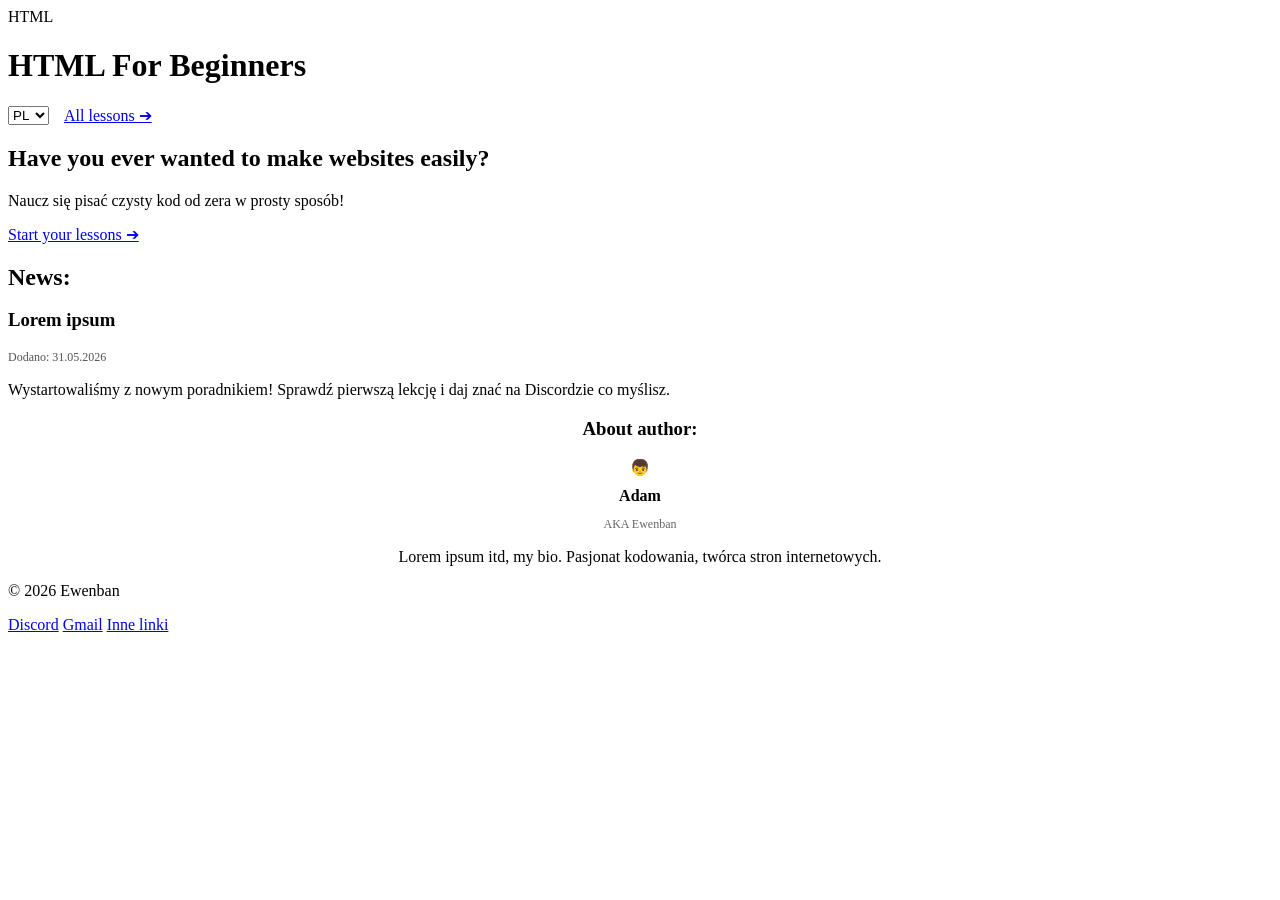
==== index.html @ e7ac2cca "Add initial HTML structure for the website" ====
<!DOCTYPE html>
<html lang="pl">
<head>
  <meta charset="UTF-8">
  <meta name="viewport" content="width=device-width, initial-scale=1.0">
  <title>HTML For Beginners</title>
  <link rel="stylesheet" href="style.css">
</head>
<body>

  <header>
    <div class="logo-area">
      <div class="favicon-placeholder">HTML</div>
      <h1>HTML For Beginners</h1>
    </div>
    <div style="display: flex; gap: 15px; align-items: center;">
      <select class="lang-select">
        <option value="pl">PL</option>
        <option value="en">EN</option>
      </select>
      <nav>
        <a href="lessons/all-lessons.html">All lessons ➔</a>
      </nav>
    </div>
  </header>

  <main class="container main-layout">
    <div>
      <div class="box hero-box">
        <h2>Have you ever wanted to make websites easily?</h2>
        <p style="margin: 15px 0;">Naucz się pisać czysty kod od zera w prosty sposób!</p>
        <a href="lessons/all-lessons.html" class="btn">Start your lessons ➔</a>
      </div>

      <h2 style="margin-bottom: 15px;">News:</h2>
      
      <div class="box">
        <h3>Lorem ipsum</h3>
        <p style="color: #555; font-size: 12px; margin-bottom: 5px;">Dodano: 31.05.2026</p>
        <p>Wystartowaliśmy z nowym poradnikiem! Sprawdź pierwszą lekcję i daj znać na Discordzie co myślisz.</p>
      </div>

    

    <aside>
      <div class="box" style="text-align: center;">
        <h3>About author:</h3>
        <div class="author-avatar">👦</div>
        <h4 style="margin: 10px 0;">Adam</h4>
        <p style="font-size: 12px; color: #666; margin-bottom: 10px;">AKA Ewenban</p>
        <p>Lorem ipsum itd, my bio. Pasjonat kodowania, twórca stron internetowych.</p>
      </div>
    </aside>
  </main>

  <footer>
    <p>© 2026 Ewenban</p>
    <div class="footer-links">
      <a href="#">Discord</a>
      <a href="#">Gmail</a>
      <a href="#">Inne linki</a>
    </div>
  </footer>

</body>
</html>
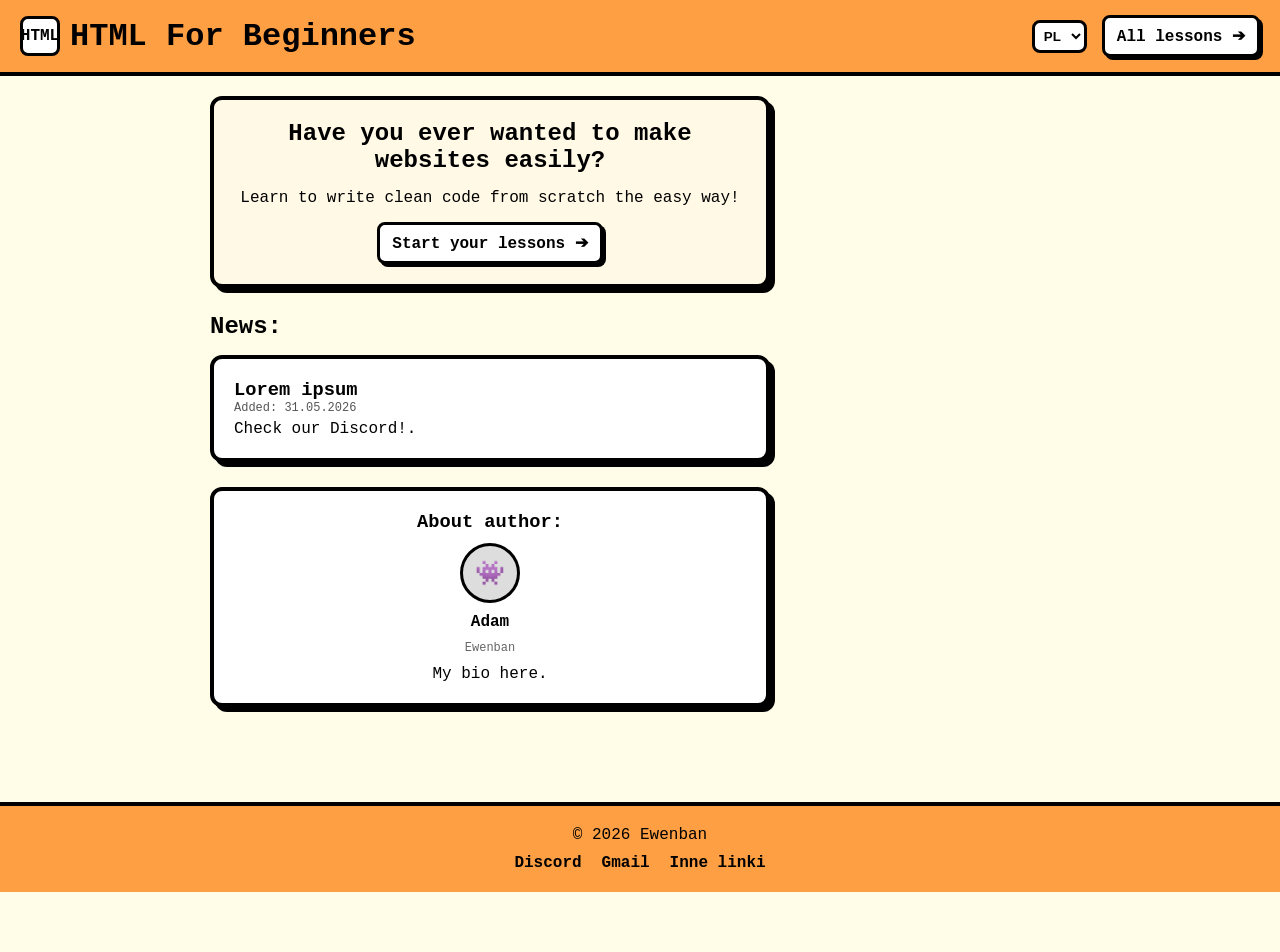
==== commit 1e36e9d0: "Translate Polish text to English in index.html" ====
--- a/index.html
+++ b/index.html
@@ -28,7 +28,7 @@
     <div>
       <div class="box hero-box">
         <h2>Have you ever wanted to make websites easily?</h2>
-        <p style="margin: 15px 0;">Naucz się pisać czysty kod od zera w prosty sposób!</p>
+        <p style="margin: 15px 0;">Learn to write clean code from scratch the easy way!</p>
         <a href="lessons/all-lessons.html" class="btn">Start your lessons ➔</a>
       </div>
 
@@ -36,8 +36,8 @@
       
       <div class="box">
         <h3>Lorem ipsum</h3>
-        <p style="color: #555; font-size: 12px; margin-bottom: 5px;">Dodano: 31.05.2026</p>
-        <p>Wystartowaliśmy z nowym poradnikiem! Sprawdź pierwszą lekcję i daj znać na Discordzie co myślisz.</p>
+        <p style="color: #555; font-size: 12px; margin-bottom: 5px;">Added: 31.05.2026</p>
+        <p>Check our Discord!.</p>
       </div>
 
     
@@ -45,10 +45,10 @@
     <aside>
       <div class="box" style="text-align: center;">
         <h3>About author:</h3>
-        <div class="author-avatar">👦</div>
+        <div class="author-avatar">👾</div>
         <h4 style="margin: 10px 0;">Adam</h4>
-        <p style="font-size: 12px; color: #666; margin-bottom: 10px;">AKA Ewenban</p>
-        <p>Lorem ipsum itd, my bio. Pasjonat kodowania, twórca stron internetowych.</p>
+        <p style="font-size: 12px; color: #666; margin-bottom: 10px;">Ewenban</p>
+        <p>My bio here.</p>
       </div>
     </aside>
   </main>
--- a/style.css
+++ b/style.css
@@ -0,0 +1,196 @@
+/* --- OGÓLNE STYLOWANIE --- */
+* {
+  box-sizing: border-box;
+  margin: 0;
+  padding: 0;
+}
+
+body {
+  background-color: #fffde8;
+  color: #000000;
+  font-family: 'Courier New', Courier, monospace;
+  padding-bottom: 60px;
+}
+
+/* --- RETRO PASEK PRZEWIJANIA --- */
+::-webkit-scrollbar {
+  width: 14px;
+  height: 14px;
+}
+::-webkit-scrollbar-track {
+  background: #fffde8;
+  border: 3px solid #000;
+  border-radius: 8px;
+}
+::-webkit-scrollbar-thumb {
+  background: #ff9f43;
+  border: 3px solid #000;
+  border-radius: 8px;
+}
+::-webkit-scrollbar-thumb:hover {
+  background: #ffb061;
+}
+
+/* --- WSPÓLNE KOMPONENTY (Styl Bazabajki) --- */
+.container {
+  max-width: 900px;
+  margin: 0 auto;
+  padding: 20px;
+}
+
+.box {
+  background: #ffffff;
+  border: 4px solid #000000;
+  border-radius: 12px;
+  box-shadow: 5px 5px 0px #000000;
+  padding: 20px;
+  margin-bottom: 25px;
+}
+
+header {
+  background-color: #ff9f43;
+  border-bottom: 4px solid #000000;
+  padding: 15px 20px;
+  display: flex;
+  justify-content: space-between;
+  align-items: center;
+}
+
+.logo-area {
+  display: flex;
+  align-items: center;
+  gap: 10px;
+}
+
+.favicon-placeholder {
+  width: 40px;
+  height: 40px;
+  background: #fff;
+  border: 3px solid #000;
+  border-radius: 8px;
+  display: flex;
+  align-items: center;
+  justify-content: center;
+  font-weight: bold;
+}
+
+nav a, .btn {
+  display: inline-block;
+  text-decoration: none;
+  color: #000;
+  background: #fff;
+  border: 3px solid #000;
+  padding: 8px 12px;
+  border-radius: 8px;
+  font-weight: bold;
+  cursor: pointer;
+  box-shadow: 3px 3px 0px #000;
+}
+
+nav a:hover, .btn:hover {
+  background: #ffeaa7;
+  transform: translate(-1px, -1px);
+  box-shadow: 4px 4px 0px #000;
+}
+
+nav a:active, .btn:active {
+  transform: translate(2px, 2px);
+  box-shadow: 1px 1px 0px #000;
+}
+
+.lang-select {
+  border: 3px solid #000;
+  padding: 5px;
+  border-radius: 8px;
+  font-weight: bold;
+  background: #fff;
+}
+
+/* --- STRONA GŁÓWNA LAYOUT --- */
+.main-layout {
+  display: grid;
+  grid-template-columns: 2fr 1fr;
+  gap: 20px;
+}
+
+@media (max-width: 768px) {
+  .main-layout { grid-template-columns: 1fr; }
+}
+
+.hero-box {
+  text-align: center;
+  background: #fff9e6;
+}
+
+.author-avatar {
+  width: 60px;
+  height: 60px;
+  border: 3px solid #000;
+  border-radius: 50%;
+  background: #ddd;
+  margin: 10px auto;
+  display: flex;
+  align-items: center;
+  justify-content: center;
+  font-size: 24px;
+}
+
+/* --- SPIS LEKCJI GRID --- */
+.lessons-grid {
+  display: grid;
+  grid-template-columns: repeat(auto-fill, minmax(250px, 1fr));
+  gap: 20px;
+}
+
+.lesson-card.finished-card {
+  background: #d4edda;
+}
+
+/* --- OKIENKO NA KOD --- */
+.code-container {
+  background: #2d3436;
+  border: 4px solid #000;
+  border-radius: 12px;
+  box-shadow: 5px 5px 0px #000;
+  overflow: hidden;
+  margin: 20px 0;
+}
+
+.code-header {
+  background: #1e272e;
+  padding: 10px 15px;
+  color: #fff;
+  display: flex;
+  justify-content: space-between;
+  align-items: center;
+  border-bottom: 3px solid #000;
+}
+
+.code-container pre {
+  padding: 15px;
+  overflow-x: auto;
+  color: #00ff00;
+  font-family: monospace;
+}
+
+/* --- STOPKA --- */
+footer {
+  background: #ff9f43;
+  border-top: 4px solid #000;
+  padding: 20px;
+  text-align: center;
+  margin-top: 50px;
+}
+
+.footer-links {
+  margin-top: 10px;
+  display: flex;
+  justify-content: center;
+  gap: 20px;
+}
+
+.footer-links a {
+  color: #000;
+  text-decoration: none;
+  font-weight: bold;
+}
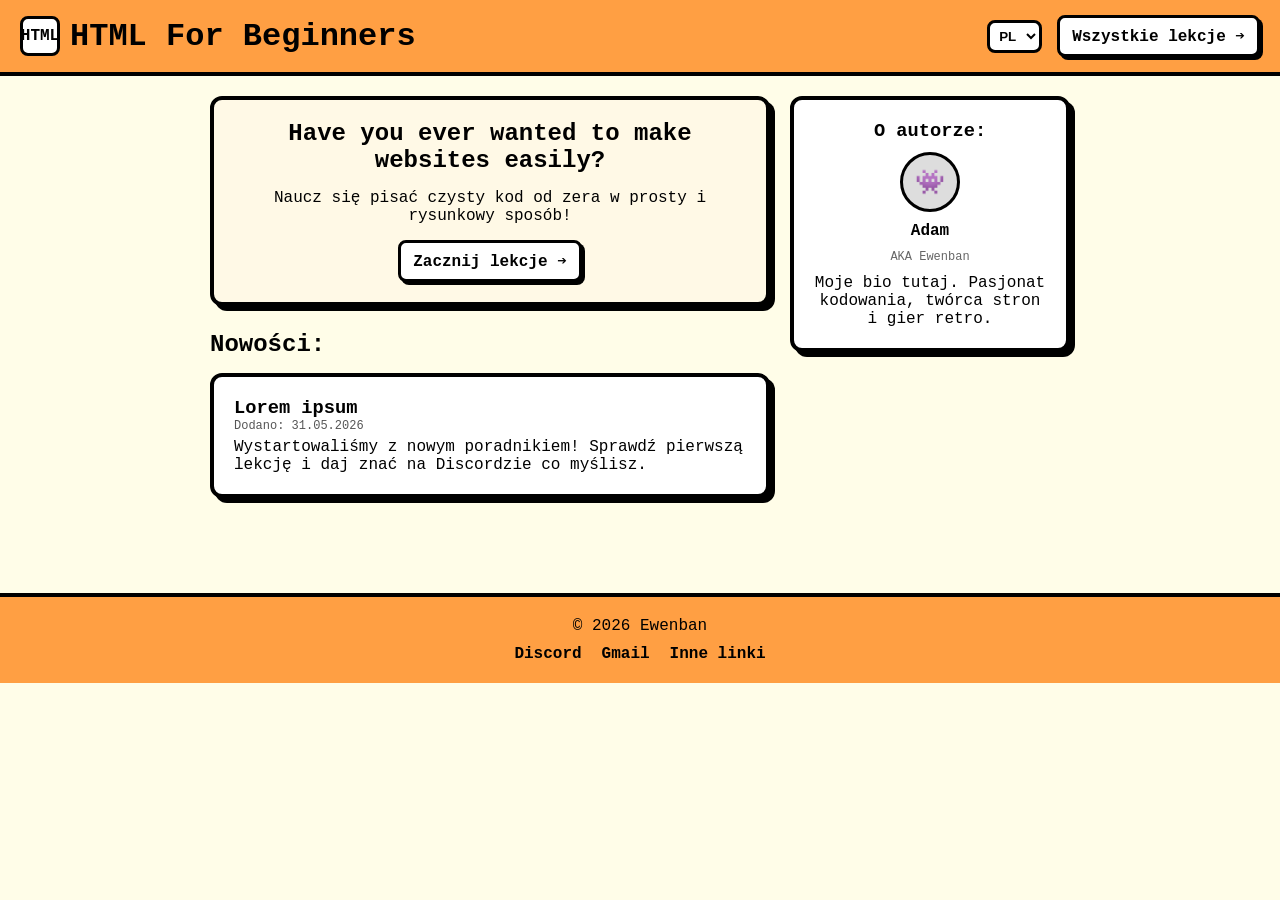
==== commit 2cf19bac: "Update index.html" ====
--- a/index.html
+++ b/index.html
@@ -6,20 +6,21 @@
   <title>HTML For Beginners</title>
   <link rel="stylesheet" href="style.css">
 </head>
-<body>
-
-  <header>
+<body class="lang-pl"> <header>
     <div class="logo-area">
       <div class="favicon-placeholder">HTML</div>
       <h1>HTML For Beginners</h1>
     </div>
     <div style="display: flex; gap: 15px; align-items: center;">
-      <select class="lang-select">
+      <select class="lang-select" id="langSelector" onchange="changeLanguage(this.value)">
         <option value="pl">PL</option>
         <option value="en">EN</option>
       </select>
       <nav>
-        <a href="lessons/all-lessons.html">All lessons ➔</a>
+        <a href="lessons/all-lessons.html">
+          <span class="pl-txt">Wszystkie lekcje ➔</span>
+          <span class="en-txt">All lessons ➔</span>
+        </a>
       </nav>
     </div>
   </header>
@@ -28,27 +29,47 @@
     <div>
       <div class="box hero-box">
         <h2>Have you ever wanted to make websites easily?</h2>
-        <p style="margin: 15px 0;">Learn to write clean code from scratch the easy way!</p>
-        <a href="lessons/all-lessons.html" class="btn">Start your lessons ➔</a>
+        <p style="margin: 15px 0;">
+          <span class="pl-txt">Naucz się pisać czysty kod od zera w prosty i rysunkowy sposób!</span>
+          <span class="en-txt">Learn to write clean code from scratch the easy way!</span>
+        </p>
+        <a href="lessons/all-lessons.html" class="btn">
+          <span class="pl-txt">Zacznij lekcje ➔</span>
+          <span class="en-txt">Start your lessons ➔</span>
+        </a>
       </div>
 
-      <h2 style="margin-bottom: 15px;">News:</h2>
+      <h2 style="margin-bottom: 15px;">
+        <span class="pl-txt">Nowości:</span>
+        <span class="en-txt">News:</span>
+      </h2>
       
       <div class="box">
         <h3>Lorem ipsum</h3>
-        <p style="color: #555; font-size: 12px; margin-bottom: 5px;">Added: 31.05.2026</p>
-        <p>Check our Discord!.</p>
+        <p style="color: #555; font-size: 12px; margin-bottom: 5px;">
+          <span class="pl-txt">Dodano: 31.05.2026</span>
+          <span class="en-txt">Added: 31.05.2026</span>
+        </p>
+        <p>
+          <span class="pl-txt">Wystartowaliśmy z nowym poradnikiem! Sprawdź pierwszą lekcję i daj znać na Discordzie co myślisz.</span>
+          <span class="en-txt">We have launched a new guide! Check out the first lesson and let us know on Discord what you think.</span>
+        </p>
       </div>
-
-    
+    </div>
 
     <aside>
       <div class="box" style="text-align: center;">
-        <h3>About author:</h3>
+        <h3>
+          <span class="pl-txt">O autorze:</span>
+          <span class="en-txt">About author:</span>
+        </h3>
         <div class="author-avatar">👾</div>
         <h4 style="margin: 10px 0;">Adam</h4>
-        <p style="font-size: 12px; color: #666; margin-bottom: 10px;">Ewenban</p>
-        <p>My bio here.</p>
+        <p style="font-size: 12px; color: #666; margin-bottom: 10px;">AKA Ewenban</p>
+        <p>
+          <span class="pl-txt">Moje bio tutaj. Pasjonat kodowania, twórca stron i gier retro.</span>
+          <span class="en-txt">My bio here. Coding enthusiast, creator of websites and retro games.</span>
+        </p>
       </div>
     </aside>
   </main>
@@ -62,5 +83,30 @@
     </div>
   </footer>
 
+  <script>
+    function changeLanguage(lang) {
+      // 1. Zapisz wybór w przeglądarce
+      localStorage.setItem('site-lang', lang);
+      
+      // 2. Zmień klasę na tagu body
+      if (lang === 'en') {
+        document.body.classList.remove('lang-pl');
+        document.body.classList.add('lang-en');
+      } else {
+        document.body.classList.remove('lang-en');
+        document.body.classList.add('lang-pl');
+      }
+      
+      // 3. Ustaw poprawną wartość w selectboxie
+      document.getElementById('langSelector').value = lang;
+    }
+
+    // Wywołaj automatycznie przy otwarciu strony, żeby przywrócić zapisany język
+    document.addEventListener("DOMContentLoaded", () => {
+      const savedLang = localStorage.getItem('site-lang') || 'pl'; // Domyślnie PL jeśli czysta pamięć
+      changeLanguage(savedLang);
+    });
+  </script>
+
 </body>
 </html>
--- a/style.css
+++ b/style.css
@@ -104,6 +104,7 @@
   border-radius: 8px;
   font-weight: bold;
   background: #fff;
+  cursor: pointer;
 }
 
 /* --- STRONA GŁÓWNA LAYOUT --- */
@@ -134,6 +135,11 @@
   justify-content: center;
   font-size: 24px;
 }
+
+/* --- SYSTEM JĘZYKOWY --- */
+/* Ukrywamy elementy, które nie pasują do wybranego języka */
+body.lang-pl .en-txt { display: none !important; }
+body.lang-en .pl-txt { display: none !important; }
 
 /* --- SPIS LEKCJI GRID --- */
 .lessons-grid {
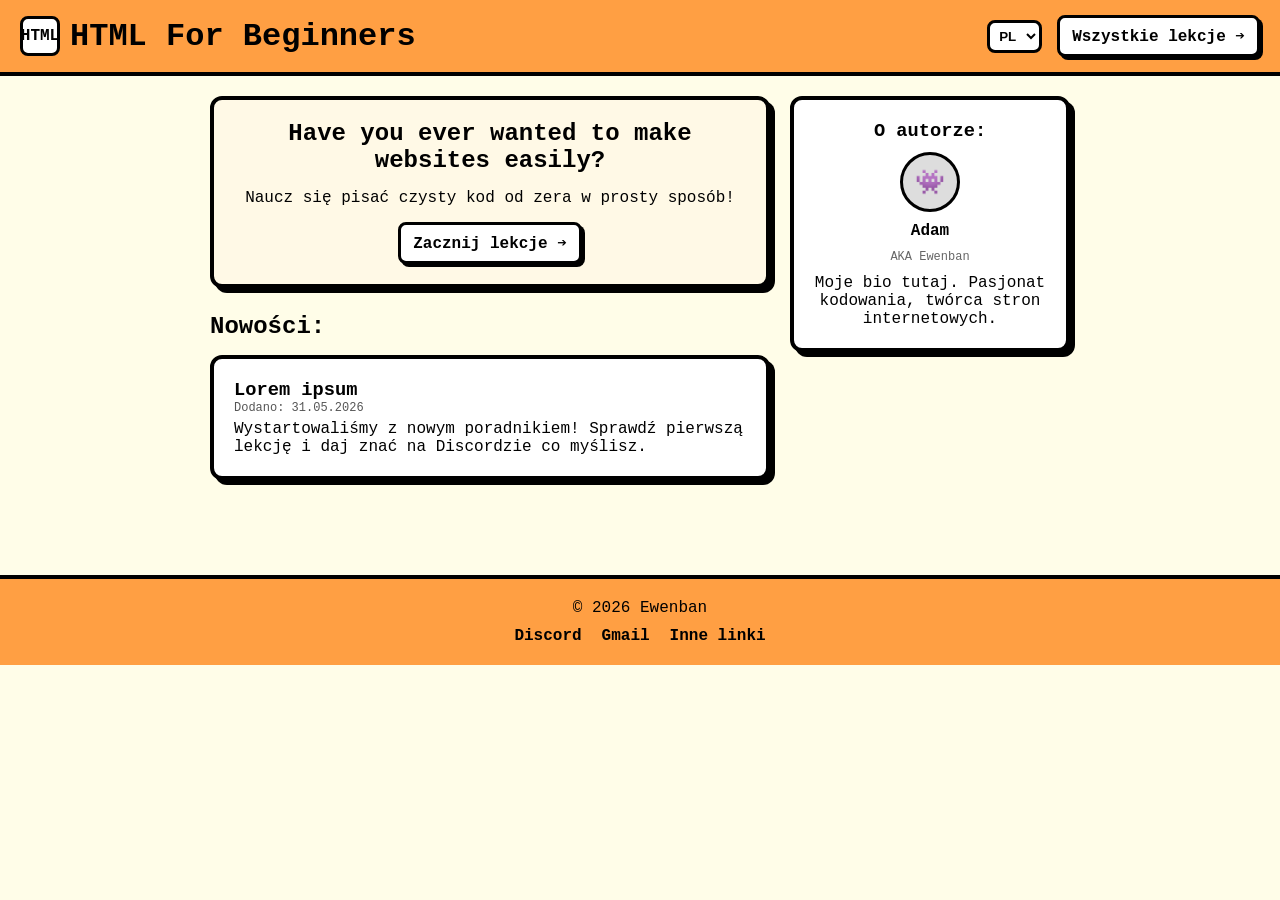
==== commit 4bc6433b: "Update Polish text in index.html" ====
--- a/index.html
+++ b/index.html
@@ -30,7 +30,7 @@
       <div class="box hero-box">
         <h2>Have you ever wanted to make websites easily?</h2>
         <p style="margin: 15px 0;">
-          <span class="pl-txt">Naucz się pisać czysty kod od zera w prosty i rysunkowy sposób!</span>
+          <span class="pl-txt">Naucz się pisać czysty kod od zera w prosty sposób!</span>
           <span class="en-txt">Learn to write clean code from scratch the easy way!</span>
         </p>
         <a href="lessons/all-lessons.html" class="btn">
@@ -67,8 +67,8 @@
         <h4 style="margin: 10px 0;">Adam</h4>
         <p style="font-size: 12px; color: #666; margin-bottom: 10px;">AKA Ewenban</p>
         <p>
-          <span class="pl-txt">Moje bio tutaj. Pasjonat kodowania, twórca stron i gier retro.</span>
-          <span class="en-txt">My bio here. Coding enthusiast, creator of websites and retro games.</span>
+          <span class="pl-txt">Moje bio tutaj. Pasjonat kodowania, twórca stron internetowych.</span>
+          <span class="en-txt">My bio here. Coding enthusiast, creator of websites.</span>
         </p>
       </div>
     </aside>
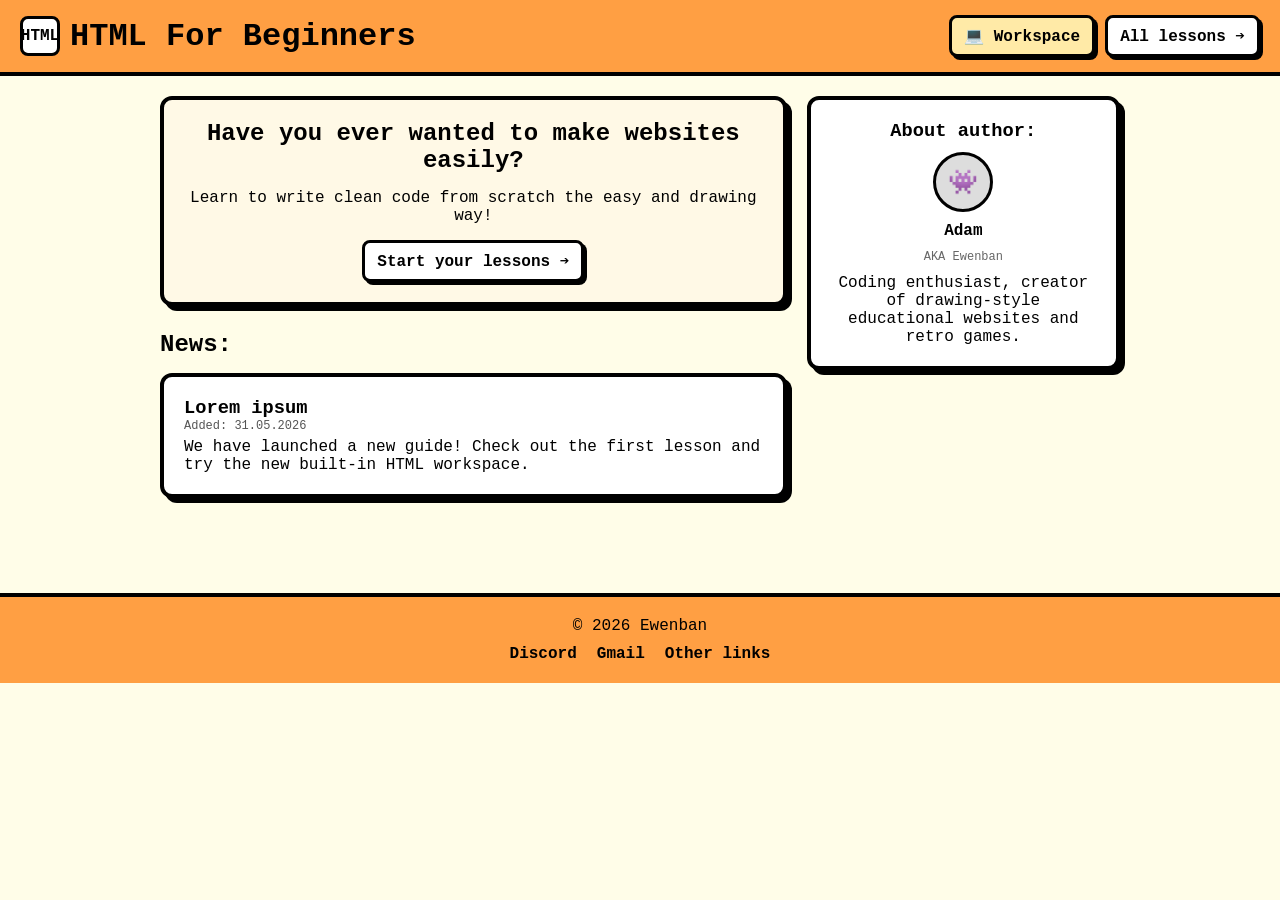
==== commit 5c66a0f8: "Change language to English and update text Removed Polish language support and updated content." ====
--- a/index.html
+++ b/index.html
@@ -1,75 +1,48 @@
 <!DOCTYPE html>
-<html lang="pl">
+<html lang="en">
 <head>
   <meta charset="UTF-8">
   <meta name="viewport" content="width=device-width, initial-scale=1.0">
   <title>HTML For Beginners</title>
   <link rel="stylesheet" href="style.css">
 </head>
-<body class="lang-pl"> <header>
+<body>
+
+  <header>
     <div class="logo-area">
       <div class="favicon-placeholder">HTML</div>
       <h1>HTML For Beginners</h1>
     </div>
-    <div style="display: flex; gap: 15px; align-items: center;">
-      <select class="lang-select" id="langSelector" onchange="changeLanguage(this.value)">
-        <option value="pl">PL</option>
-        <option value="en">EN</option>
-      </select>
-      <nav>
-        <a href="lessons/all-lessons.html">
-          <span class="pl-txt">Wszystkie lekcje ➔</span>
-          <span class="en-txt">All lessons ➔</span>
-        </a>
-      </nav>
-    </div>
+    <nav style="display: flex; gap: 10px;">
+      <a href="workspace.html" style="background: #ffeaa7;">💻 Workspace</a>
+      <a href="lessons/all-lessons.html">All lessons ➔</a>
+    </nav>
   </header>
 
   <main class="container main-layout">
     <div>
       <div class="box hero-box">
         <h2>Have you ever wanted to make websites easily?</h2>
-        <p style="margin: 15px 0;">
-          <span class="pl-txt">Naucz się pisać czysty kod od zera w prosty sposób!</span>
-          <span class="en-txt">Learn to write clean code from scratch the easy way!</span>
-        </p>
-        <a href="lessons/all-lessons.html" class="btn">
-          <span class="pl-txt">Zacznij lekcje ➔</span>
-          <span class="en-txt">Start your lessons ➔</span>
-        </a>
+        <p style="margin: 15px 0;">Learn to write clean code from scratch the easy and drawing way!</p>
+        <a href="lessons/all-lessons.html" class="btn">Start your lessons ➔</a>
       </div>
 
-      <h2 style="margin-bottom: 15px;">
-        <span class="pl-txt">Nowości:</span>
-        <span class="en-txt">News:</span>
-      </h2>
+      <h2 style="margin-bottom: 15px;">News:</h2>
       
       <div class="box">
         <h3>Lorem ipsum</h3>
-        <p style="color: #555; font-size: 12px; margin-bottom: 5px;">
-          <span class="pl-txt">Dodano: 31.05.2026</span>
-          <span class="en-txt">Added: 31.05.2026</span>
-        </p>
-        <p>
-          <span class="pl-txt">Wystartowaliśmy z nowym poradnikiem! Sprawdź pierwszą lekcję i daj znać na Discordzie co myślisz.</span>
-          <span class="en-txt">We have launched a new guide! Check out the first lesson and let us know on Discord what you think.</span>
-        </p>
+        <p style="color: #555; font-size: 12px; margin-bottom: 5px;">Added: 31.05.2026</p>
+        <p>We have launched a new guide! Check out the first lesson and try the new built-in HTML workspace.</p>
       </div>
     </div>
 
     <aside>
       <div class="box" style="text-align: center;">
-        <h3>
-          <span class="pl-txt">O autorze:</span>
-          <span class="en-txt">About author:</span>
-        </h3>
+        <h3>About author:</h3>
         <div class="author-avatar">👾</div>
         <h4 style="margin: 10px 0;">Adam</h4>
         <p style="font-size: 12px; color: #666; margin-bottom: 10px;">AKA Ewenban</p>
-        <p>
-          <span class="pl-txt">Moje bio tutaj. Pasjonat kodowania, twórca stron internetowych.</span>
-          <span class="en-txt">My bio here. Coding enthusiast, creator of websites.</span>
-        </p>
+        <p>Coding enthusiast, creator of drawing-style educational websites and retro games.</p>
       </div>
     </aside>
   </main>
@@ -79,34 +52,9 @@
     <div class="footer-links">
       <a href="#">Discord</a>
       <a href="#">Gmail</a>
-      <a href="#">Inne linki</a>
+      <a href="#">Other links</a>
     </div>
   </footer>
 
-  <script>
-    function changeLanguage(lang) {
-      // 1. Zapisz wybór w przeglądarce
-      localStorage.setItem('site-lang', lang);
-      
-      // 2. Zmień klasę na tagu body
-      if (lang === 'en') {
-        document.body.classList.remove('lang-pl');
-        document.body.classList.add('lang-en');
-      } else {
-        document.body.classList.remove('lang-en');
-        document.body.classList.add('lang-pl');
-      }
-      
-      // 3. Ustaw poprawną wartość w selectboxie
-      document.getElementById('langSelector').value = lang;
-    }
-
-    // Wywołaj automatycznie przy otwarciu strony, żeby przywrócić zapisany język
-    document.addEventListener("DOMContentLoaded", () => {
-      const savedLang = localStorage.getItem('site-lang') || 'pl'; // Domyślnie PL jeśli czysta pamięć
-      changeLanguage(savedLang);
-    });
-  </script>
-
 </body>
 </html>
--- a/style.css
+++ b/style.css
@@ -31,9 +31,9 @@
   background: #ffb061;
 }
 
-/* --- WSPÓLNE KOMPONENTY (Styl Bazabajki) --- */
+/* --- WSPÓLNE KOMPONENTY (Styl Retro / Komiks) --- */
 .container {
-  max-width: 900px;
+  max-width: 1000px;
   margin: 0 auto;
   padding: 20px;
 }
@@ -98,15 +98,6 @@
   box-shadow: 1px 1px 0px #000;
 }
 
-.lang-select {
-  border: 3px solid #000;
-  padding: 5px;
-  border-radius: 8px;
-  font-weight: bold;
-  background: #fff;
-  cursor: pointer;
-}
-
 /* --- STRONA GŁÓWNA LAYOUT --- */
 .main-layout {
   display: grid;
@@ -135,11 +126,6 @@
   justify-content: center;
   font-size: 24px;
 }
-
-/* --- SYSTEM JĘZYKOWY --- */
-/* Ukrywamy elementy, które nie pasują do wybranego języka */
-body.lang-pl .en-txt { display: none !important; }
-body.lang-en .pl-txt { display: none !important; }
 
 /* --- SPIS LEKCJI GRID --- */
 .lessons-grid {
@@ -179,6 +165,79 @@
   font-family: monospace;
 }
 
+/* --- WORKSPACE LAYOUT (NOWOŚĆ) --- */
+.workspace-grid {
+  display: grid;
+  grid-template-columns: 1fr 1fr;
+  gap: 20px;
+  height: 500px;
+  margin-bottom: 20px;
+}
+
+@media (max-width: 768px) {
+  .workspace-grid { grid-template-columns: 1fr; height: auto; }
+}
+
+.panel {
+  display: flex;
+  flex-direction: column;
+  background: #fff;
+  border: 4px solid #000;
+  border-radius: 12px;
+  box-shadow: 5px 5px 0px #000;
+  overflow: hidden;
+}
+
+.panel-header {
+  background: #ffeaa7;
+  padding: 10px 15px;
+  font-weight: bold;
+  border-bottom: 4px solid #000;
+  display: flex;
+  justify-content: space-between;
+  align-items: center;
+}
+
+.workspace-textarea {
+  width: 100%;
+  height: 100%;
+  padding: 15px;
+  border: none;
+  resize: none;
+  font-family: monospace;
+  font-size: 14px;
+  outline: none;
+  background: #fafafa;
+}
+
+.preview-iframe {
+  width: 100%;
+  height: 100%;
+  border: none;
+  background: #fff;
+}
+
+/* Okno modalne Code Book */
+.modal {
+  display: none;
+  position: fixed;
+  top: 0; left: 0; width: 100%; height: 100%;
+  background: rgba(0,0,0,0.5);
+  justify-content: center;
+  align-items: center;
+  z-index: 1000;
+}
+
+.modal-content {
+  background: #fff;
+  border: 4px solid #000;
+  border-radius: 12px;
+  padding: 20px;
+  max-width: 500px;
+  width: 90%;
+  box-shadow: 8px 8px 0px #000;
+}
+
 /* --- STOPKA --- */
 footer {
   background: #ff9f43;
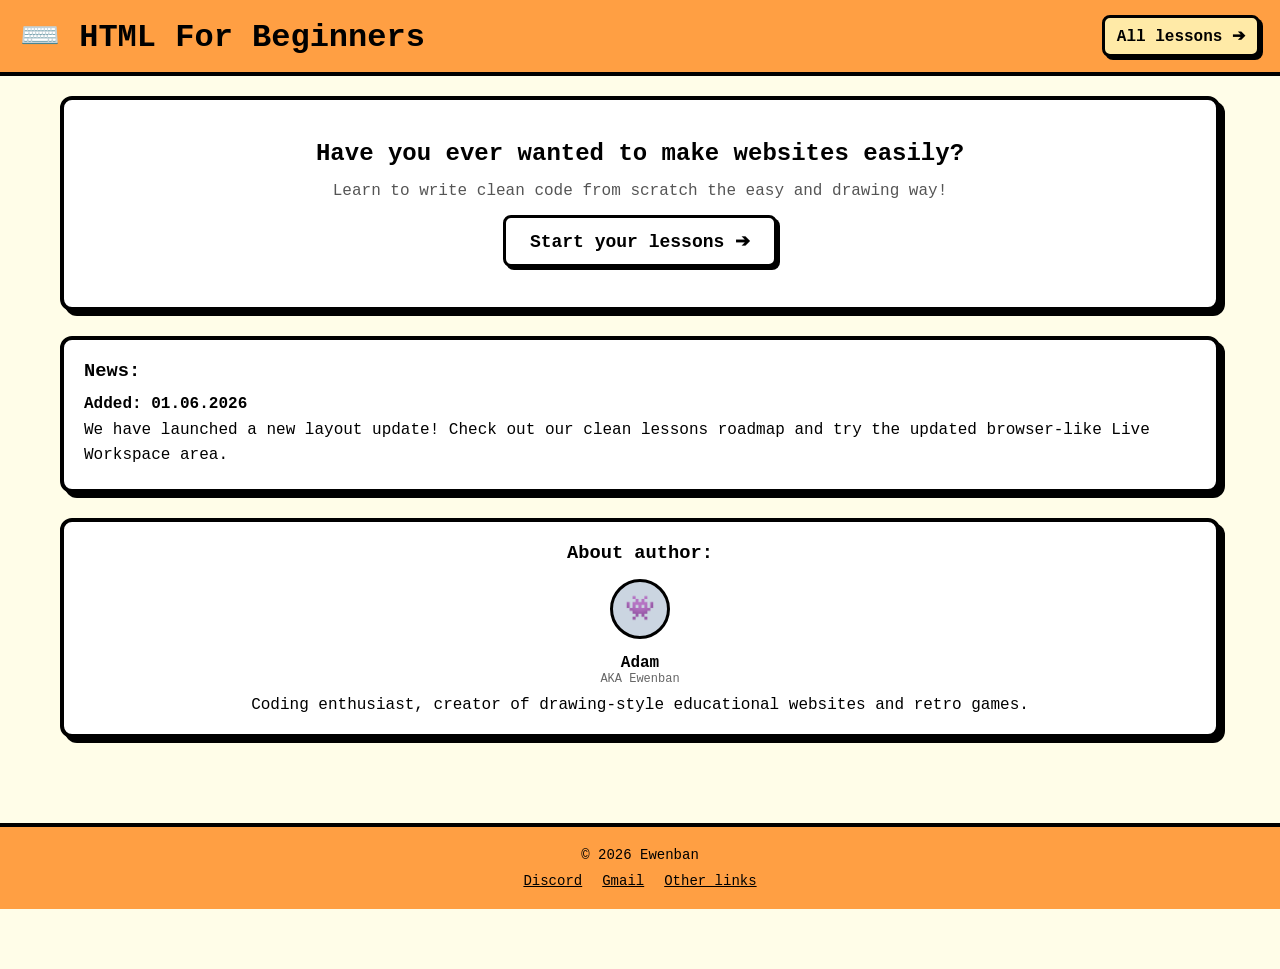
==== commit 6b46ea48: "Update index.html" ====
--- a/index.html
+++ b/index.html
@@ -10,49 +10,45 @@
 
   <header>
     <div class="logo-area">
-      <div class="favicon-placeholder">HTML</div>
-      <h1>HTML For Beginners</h1>
+      <h1>⌨️ HTML For Beginners</h1>
     </div>
-    <nav style="display: flex; gap: 10px;">
-      <a href="workspace.html" style="background: #ffeaa7;">💻 Workspace</a>
-      <a href="lessons/all-lessons.html">All lessons ➔</a>
+    <nav>
+      <a href="lessons/all-lessons.html" style="background: #ffeaa7;">All lessons ➔</a>
     </nav>
   </header>
 
-  <main class="container main-layout">
-    <div>
-      <div class="box hero-box">
-        <h2>Have you ever wanted to make websites easily?</h2>
-        <p style="margin: 15px 0;">Learn to write clean code from scratch the easy and drawing way!</p>
-        <a href="lessons/all-lessons.html" class="btn">Start your lessons ➔</a>
-      </div>
-
-      <h2 style="margin-bottom: 15px;">News:</h2>
-      
-      <div class="box">
-        <h3>Lorem ipsum</h3>
-        <p style="color: #555; font-size: 12px; margin-bottom: 5px;">Added: 31.05.2026</p>
-        <p>We have launched a new guide! Check out the first lesson and try the new built-in HTML workspace.</p>
-      </div>
+  <main class="container">
+    
+    <div class="box" style="text-align: center; padding: 40px 20px;">
+      <h2>Have you ever wanted to make websites easily?</h2>
+      <p style="margin: 15px 0; color: #555;">Learn to write clean code from scratch the easy and drawing way!</p>
+      <a href="lessons/all-lessons.html" class="btn" style="font-size: 18px; padding: 12px 24px; background: #fff;">Start your lessons ➔</a>
     </div>
 
-    <aside>
-      <div class="box" style="text-align: center;">
-        <h3>About author:</h3>
-        <div class="author-avatar">👾</div>
-        <h4 style="margin: 10px 0;">Adam</h4>
-        <p style="font-size: 12px; color: #666; margin-bottom: 10px;">AKA Ewenban</p>
-        <p>Coding enthusiast, creator of drawing-style educational websites and retro games.</p>
-      </div>
-    </aside>
+    <div class="box">
+      <h3>News:</h3>
+      <p style="margin-top: 10px; line-height: 1.6;">
+        <strong>Added: 01.06.2026</strong><br>
+        We have launched a new layout update! Check out our clean lessons roadmap and try the updated browser-like Live Workspace area.
+      </p>
+    </div>
+
+    <div class="box" style="text-align: center;">
+      <h3>About author:</h3>
+      <div style="width: 60px; height: 60px; background: #cbd5e1; border: 3px solid #000; border-radius: 50%; margin: 15px auto; display: flex; align-items: center; justify-content: center; font-size: 24px;">👾</div>
+      <h4>Adam</h4>
+      <p style="font-size: 12px; color: #666; margin-bottom: 10px;">AKA Ewenban</p>
+      <p>Coding enthusiast, creator of drawing-style educational websites and retro games.</p>
+    </div>
+
   </main>
 
-  <footer>
+  <footer style="margin-top: 40px; text-align: center; font-size: 14px; padding: 20px; border-top: 4px solid #000; background: #ff9f43;">
     <p>© 2026 Ewenban</p>
-    <div class="footer-links">
-      <a href="#">Discord</a>
-      <a href="#">Gmail</a>
-      <a href="#">Other links</a>
+    <div style="margin-top: 10px; display: flex; justify-content: center; gap: 20px;">
+      <a href="#" style="color: #000;">Discord</a>
+      <a href="#" style="color: #000;">Gmail</a>
+      <a href="#" style="color: #000;">Other links</a>
     </div>
   </footer>
 
--- a/style.css
+++ b/style.css
@@ -1,4 +1,4 @@
-/* --- OGÓLNE STYLOWANIE --- */
+/* --- GLOBAL RETRO STYLES --- */
 * {
   box-sizing: border-box;
   margin: 0;
@@ -12,7 +12,7 @@
   padding-bottom: 60px;
 }
 
-/* --- RETRO PASEK PRZEWIJANIA --- */
+/* Retro Scrollbar */
 ::-webkit-scrollbar {
   width: 14px;
   height: 14px;
@@ -31,9 +31,8 @@
   background: #ffb061;
 }
 
-/* --- WSPÓLNE KOMPONENTY (Styl Retro / Komiks) --- */
 .container {
-  max-width: 1000px;
+  max-width: 1200px;
   margin: 0 auto;
   padding: 20px;
 }
@@ -62,18 +61,6 @@
   gap: 10px;
 }
 
-.favicon-placeholder {
-  width: 40px;
-  height: 40px;
-  background: #fff;
-  border: 3px solid #000;
-  border-radius: 8px;
-  display: flex;
-  align-items: center;
-  justify-content: center;
-  font-weight: bold;
-}
-
 nav a, .btn {
   display: inline-block;
   text-decoration: none;
@@ -89,56 +76,143 @@
 
 nav a:hover, .btn:hover {
   background: #ffeaa7;
-  transform: translate(-1px, -1px);
-  box-shadow: 4px 4px 0px #000;
-}
-
-nav a:active, .btn:active {
-  transform: translate(2px, 2px);
-  box-shadow: 1px 1px 0px #000;
-}
-
-/* --- STRONA GŁÓWNA LAYOUT --- */
-.main-layout {
+}
+
+/* --- ADVANCED WORKSPACE BROWSER LOOK --- */
+.workspace-grid {
   display: grid;
-  grid-template-columns: 2fr 1fr;
-  gap: 20px;
-}
-
-@media (max-width: 768px) {
-  .main-layout { grid-template-columns: 1fr; }
-}
-
-.hero-box {
-  text-align: center;
-  background: #fff9e6;
-}
-
-.author-avatar {
-  width: 60px;
-  height: 60px;
-  border: 3px solid #000;
+  grid-template-columns: 1fr 1fr;
+  gap: 25px;
+  height: 600px;
+  margin-bottom: 25px;
+}
+
+@media (max-width: 900px) {
+  .workspace-grid { grid-template-columns: 1fr; height: auto; }
+}
+
+.panel {
+  display: flex;
+  flex-direction: column;
+  background: #1e1e1e; /* Ciemne tło dla edytora */
+  border: 4px solid #000;
+  border-radius: 14px;
+  box-shadow: 6px 6px 0px #000;
+  overflow: hidden;
+}
+
+.panel.preview-panel {
+  background: #fff; /* Jasne tło dla przeglądarki */
+}
+
+/* Nagłówek panelu edytora w stylu karty z plikiem */
+.panel-header-ide {
+  background: #ffeaa7;
+  padding: 8px 15px;
+  font-weight: bold;
+  border-bottom: 4px solid #000;
+  display: flex;
+  justify-content: space-between;
+  align-items: center;
+}
+
+.file-tab {
+  background: #fff;
+  border: 3px solid #000;
+  border-bottom: none;
+  padding: 4px 12px;
+  border-radius: 6px 6px 0 0;
+  margin-bottom: -12px;
+  display: flex;
+  align-items: center;
+  gap: 6px;
+}
+
+/* Profesjonalny pasek przeglądarki */
+.browser-chrome-bar {
+  background: #fff;
+  border-bottom: 4px solid #000;
+  display: flex;
+  flex-direction: column;
+}
+
+.browser-tabs-row {
+  display: flex;
+  background: #eee;
+  padding: 6px 12px 0 12px;
+  border-bottom: 3px solid #000;
+}
+
+.browser-tab-active {
+  background: #fff;
+  border: 3px solid #000;
+  border-bottom: none;
+  padding: 4px 15px;
+  border-radius: 6px 6px 0 0;
+  font-size: 12px;
+  font-weight: bold;
+  max-width: 180px;
+  overflow: hidden;
+  text-overflow: ellipsis;
+  white-space: nowrap;
+  margin-bottom: -3px;
+}
+
+.browser-navigation-row {
+  display: flex;
+  align-items: center;
+  gap: 12px;
+  padding: 8px 12px;
+  background: #fff;
+}
+
+.browser-dots {
+  display: flex;
+  gap: 6px;
+}
+.browser-dot {
+  width: 12px;
+  height: 12px;
+  border: 2px solid #000;
   border-radius: 50%;
-  background: #ddd;
-  margin: 10px auto;
-  display: flex;
-  align-items: center;
-  justify-content: center;
-  font-size: 24px;
-}
-
-/* --- SPIS LEKCJI GRID --- */
-.lessons-grid {
-  display: grid;
-  grid-template-columns: repeat(auto-fill, minmax(250px, 1fr));
-  gap: 20px;
-}
-
-.lesson-card.finished-card {
-  background: #d4edda;
-}
-
-/* --- OKIENKO NA KOD --- */
+}
+.browser-dot.red { background: #ff7675; }
+.browser-dot.yellow { background: #ffeaa7; }
+.browser-dot.green { background: #55efc4; }
+
+.browser-address-input {
+  flex-grow: 1;
+  background: #f1f2f6;
+  border: 3px solid #000;
+  border-radius: 6px;
+  padding: 4px 12px;
+  font-size: 13px;
+  color: #2d3436;
+  font-family: monospace;
+}
+
+.workspace-textarea {
+  width: 100%;
+  height: 100%;
+  padding: 15px;
+  border: none;
+  resize: none;
+  font-family: 'Courier New', monospace;
+  font-size: 14px;
+  outline: none;
+  background: #1e1e1e;
+  color: #ffffff;
+  line-height: 1.5;
+}
+
+.preview-iframe {
+  width: 100%;
+  height: 100%;
+  border: none;
+  background: #fff;
+}
+
+/* --- OKIENKO Z KODEM (CODE BOOK) --- */
 .code-container {
   background: #2d3436;
   border: 4px solid #000;
@@ -165,97 +239,15 @@
   font-family: monospace;
 }
 
-/* --- WORKSPACE LAYOUT (NOWOŚĆ) --- */
-.workspace-grid {
+/* --- LISTY I SIATKI --- */
+.codebook-grid {
   display: grid;
-  grid-template-columns: 1fr 1fr;
-  gap: 20px;
-  height: 500px;
-  margin-bottom: 20px;
-}
-
-@media (max-width: 768px) {
-  .workspace-grid { grid-template-columns: 1fr; height: auto; }
-}
-
-.panel {
-  display: flex;
-  flex-direction: column;
-  background: #fff;
-  border: 4px solid #000;
-  border-radius: 12px;
-  box-shadow: 5px 5px 0px #000;
-  overflow: hidden;
-}
-
-.panel-header {
-  background: #ffeaa7;
-  padding: 10px 15px;
-  font-weight: bold;
-  border-bottom: 4px solid #000;
-  display: flex;
-  justify-content: space-between;
-  align-items: center;
-}
-
-.workspace-textarea {
-  width: 100%;
-  height: 100%;
-  padding: 15px;
-  border: none;
-  resize: none;
-  font-family: monospace;
-  font-size: 14px;
-  outline: none;
-  background: #fafafa;
-}
-
-.preview-iframe {
-  width: 100%;
-  height: 100%;
-  border: none;
-  background: #fff;
-}
-
-/* Okno modalne Code Book */
-.modal {
-  display: none;
-  position: fixed;
-  top: 0; left: 0; width: 100%; height: 100%;
-  background: rgba(0,0,0,0.5);
-  justify-content: center;
-  align-items: center;
-  z-index: 1000;
-}
-
-.modal-content {
-  background: #fff;
-  border: 4px solid #000;
-  border-radius: 12px;
-  padding: 20px;
-  max-width: 500px;
-  width: 90%;
-  box-shadow: 8px 8px 0px #000;
-}
-
-/* --- STOPKA --- */
-footer {
-  background: #ff9f43;
-  border-top: 4px solid #000;
-  padding: 20px;
-  text-align: center;
-  margin-top: 50px;
-}
-
-.footer-links {
-  margin-top: 10px;
-  display: flex;
-  justify-content: center;
-  gap: 20px;
-}
-
-.footer-links a {
-  color: #000;
-  text-decoration: none;
-  font-weight: bold;
-}
+  grid-template-columns: 1fr;
+  gap: 15px;
+}
+.codebook-item {
+  cursor: pointer;
+}
+.codebook-item:hover {
+  background: #fff9e6;
+}
